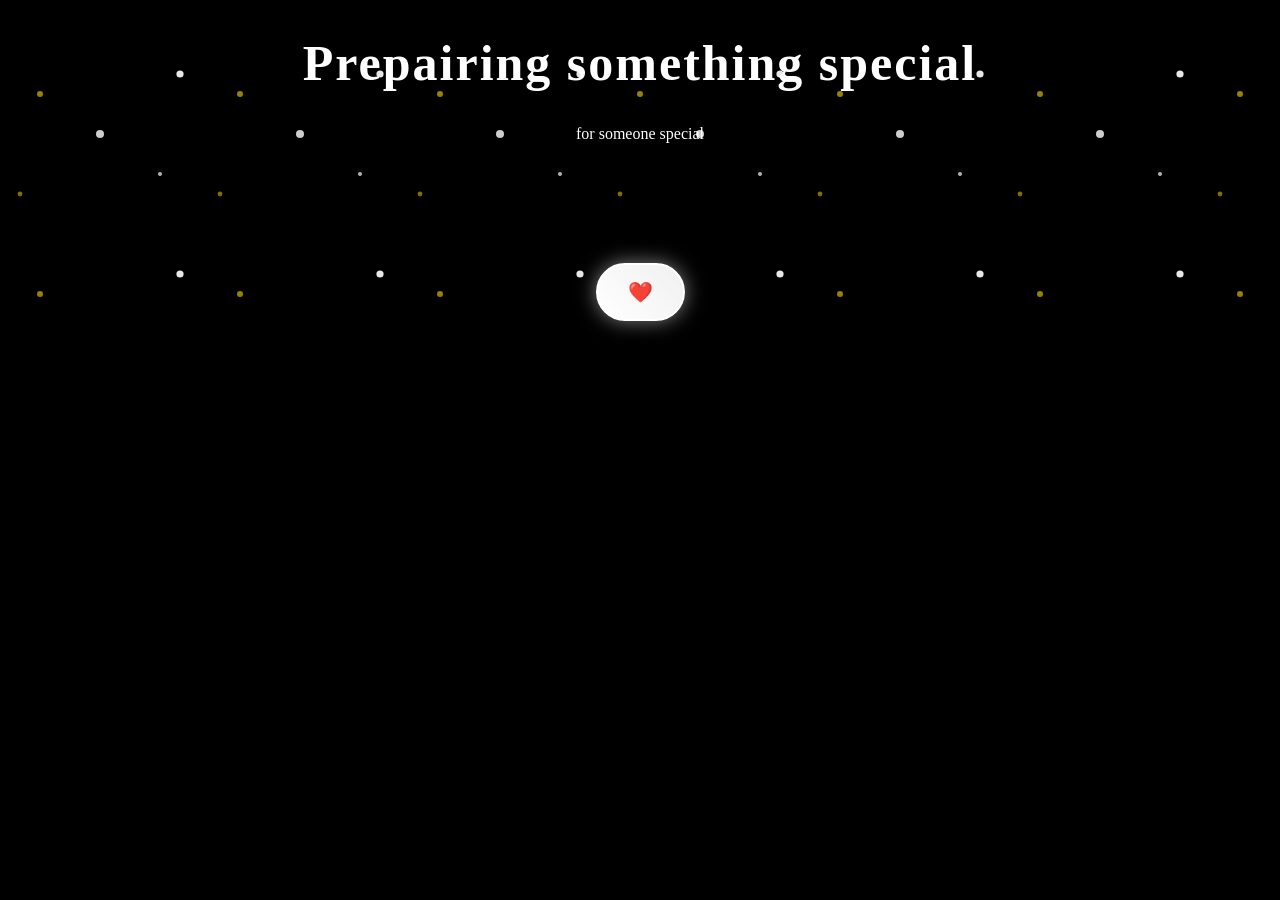
==== index.html @ 8d3af632 "Add files via upload" ====
<!DOCTYPE html>
<html>
<head>
<title>EID SPECIAL</title>
<h1>Prepairing something special</h1>
<p>for someone special
</p>
<link rel="stylesheet" href="style.css">
</head>

<body>
<div class="container">


<button onclick="nextPage()">❤️</button>

</div>

<script>
function nextPage(){
window.location="page2.html";
}
</script>

</body>
</html>
---- style.css ----
body{
margin:0;
padding:0;
font-family:'Brush Script MT', cursive;
text-align:center;
color:white;
background: #000000;
position: relative;
overflow-y: auto;
}

body::before {
content: '';
position: absolute;
top: 0;
left: 0;
width: 100%;
height: 100%;
background-image: url('data:image/svg+xml,<svg xmlns="http://www.w3.org/2000/svg" viewBox="0 0 100 100"><circle cx="50" cy="50" r="2" fill="white" opacity="0.8"/><circle cx="20" cy="30" r="1.5" fill="gold" opacity="0.6"/><circle cx="80" cy="70" r="1" fill="white" opacity="0.7"/><circle cx="10" cy="80" r="1.2" fill="gold" opacity="0.5"/><circle cx="90" cy="20" r="1.8" fill="white" opacity="0.9"/></svg>');
background-size: 200px 200px;
pointer-events: none;
z-index: -1;
}

.container{
margin-top:120px;
position: relative;
z-index: 1;
}

h1{
font-size:50px;
color:white;
animation: glow 2s ease-in-out infinite alternate;
font-weight: bold;
letter-spacing: 2px;
}

@keyframes glow {
from {
text-shadow:0 0 20px white, 0 0 40px white, 0 0 60px white;
}
to {
text-shadow:0 0 30px white, 0 0 50px white, 0 0 80px white;
}
}

button{
padding:15px 30px;
font-size:20px;
border:2px solid white;
border-radius:50px;
background: linear-gradient(45deg, #ffffff, #f0f0f0);
cursor:pointer;
box-shadow:0 0 20px rgba(255,255,255,0.5);
transition: all 0.3s ease;
font-weight: bold;
color: black;
position: relative;
overflow: hidden;
font-family: inherit;
}

button:hover{
background: linear-gradient(45deg, #f0f0f0, #ffffff);
transform: scale(1.1);
box-shadow:0 0 30px rgba(255,255,255,0.8);
color: black;
}

button:active {
transform: scale(0.95);
}

.letter-box {
    margin-top: 30px;
    display: inline-block;
    background: linear-gradient(45deg, #ffecd2, #fcb69f, #ff9a9e, #fecfef, #c7ceea);
    border: 4px solid gold;
    border-radius: 20px;
    padding: 30px;
    box-shadow: 0 0 30px rgba(0,0,0,0.2), 0 0 50px gold;
    max-width: 500px;
    text-align: center;
    animation: pulse 3s ease-in-out infinite;
}

.hero-image {
    width: 100%;
    max-width: 900px;
    height: auto;
    object-fit: contain;
    border-radius: 25px;
    border: 3px solid rgba(255,255,255,0.6);
    box-shadow: 0 0 25px rgba(255, 255, 255, 0.25);
    margin-bottom: 25px;
}

@keyframes pulse {
    0% { transform: scale(1); }
    50% { transform: scale(1.02); }
    100% { transform: scale(1); }
}

.letter-box textarea {
    width: 100%;
    height: 150px;
    border: 2px solid gold;
    border-radius: 10px;
    padding: 10px;
    font-family: inherit;
    font-size: 16px;
    resize: none;
    background: #fff;
    color: #333;
    box-shadow: inset 0 0 10px rgba(0,0,0,0.1);
}

.letter-box textarea:focus {
    outline: none;
    border-color: #ffd700;
    box-shadow: inset 0 0 10px rgba(255,215,0,0.3);
}

.letter-box button {
    margin-top: 15px;
    padding: 15px 30px;
    font-size: 20px;
    border: 2px solid white;
    border-radius: 25px;
    background: linear-gradient(45deg, #ffffff, #f0f0f0);
    color: black;
    cursor: pointer;
    box-shadow: 0 0 20px rgba(255,255,255,0.5);
    transition: all 0.3s ease;
    font-weight: bold;
    font-family: inherit;
}

.letter-box button:hover {
    background: linear-gradient(45deg, #f0f0f0, #ffffff);
    transform: scale(1.1);
    box-shadow: 0 0 30px rgba(255,255,255,0.8);
}

.letter-box button:active {
    transform: scale(0.95);
}

#letterContent p {
    font-size: 18px;
    color: white;
    margin: 10px 0;
    line-height: 1.5;
}
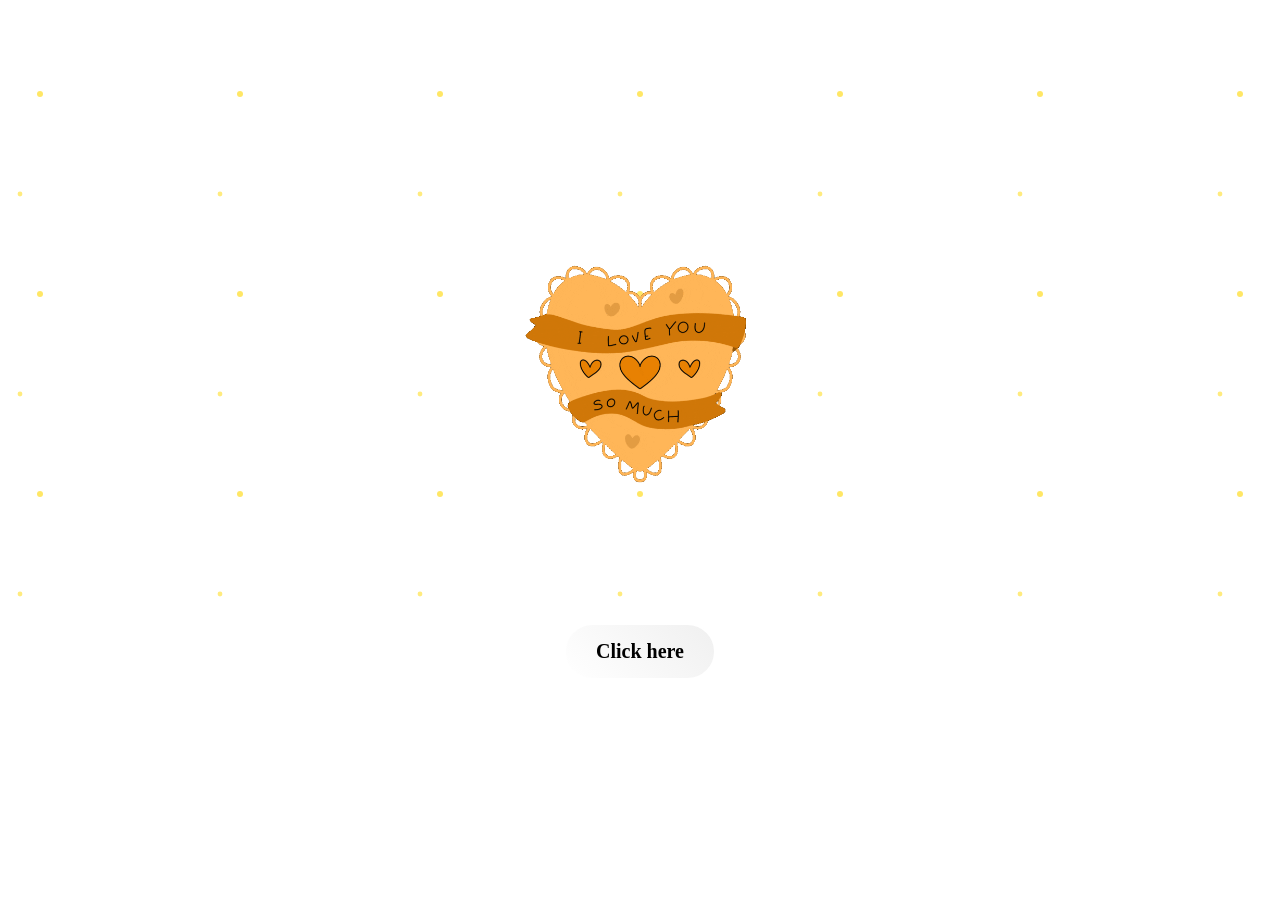
==== commit e13f0712: "Add files via upload" ====
--- a/index.html
+++ b/index.html
@@ -1,18 +1,42 @@
 <!DOCTYPE html>
 <html>
 <head>
+
+    <head>
+<meta charset="UTF-8">
+<meta name="viewport" content="width=device-width, initial-scale=1.0">
+
+<style>
+button img{
+    width:100px;
+    height:auto;
+}
+
+button{
+    background: transparent;
+    border:none;
+    cursor:pointer;
+}
+</style>
+
+</head>
 <title>EID SPECIAL</title>
 <h1>Prepairing something special</h1>
 <p>for someone special
 </p>
 <link rel="stylesheet" href="style.css">
+
+
+<img src="eid.gif.gif" width="250" class="sticker">
 </head>
 
 <body>
+
+    <body style="background: url('https://i.pinimg.com/originals/ed/b1/b0/edb1b0273678100e75361d7bae3068f3.gif') center/cover no-repeat fixed;"></body>
 <div class="container">
 
 
-<button onclick="nextPage()">❤️</button>
+<button onclick="nextPage()"> Click here</button>
 
 </div>
 
--- a/style.css
+++ b/style.css
@@ -7,6 +7,9 @@
 background: #000000;
 position: relative;
 overflow-y: auto;
+.sticker{
+margin-top:90px;
+}
 }
 
 body::before {
@@ -85,16 +88,8 @@
     animation: pulse 3s ease-in-out infinite;
 }
 
-.hero-image {
-    width: 100%;
-    max-width: 900px;
-    height: auto;
-    object-fit: contain;
-    border-radius: 25px;
-    border: 3px solid rgba(255,255,255,0.6);
-    box-shadow: 0 0 25px rgba(255, 255, 255, 0.25);
-    margin-bottom: 25px;
-}
+
+
 
 @keyframes pulse {
     0% { transform: scale(1); }
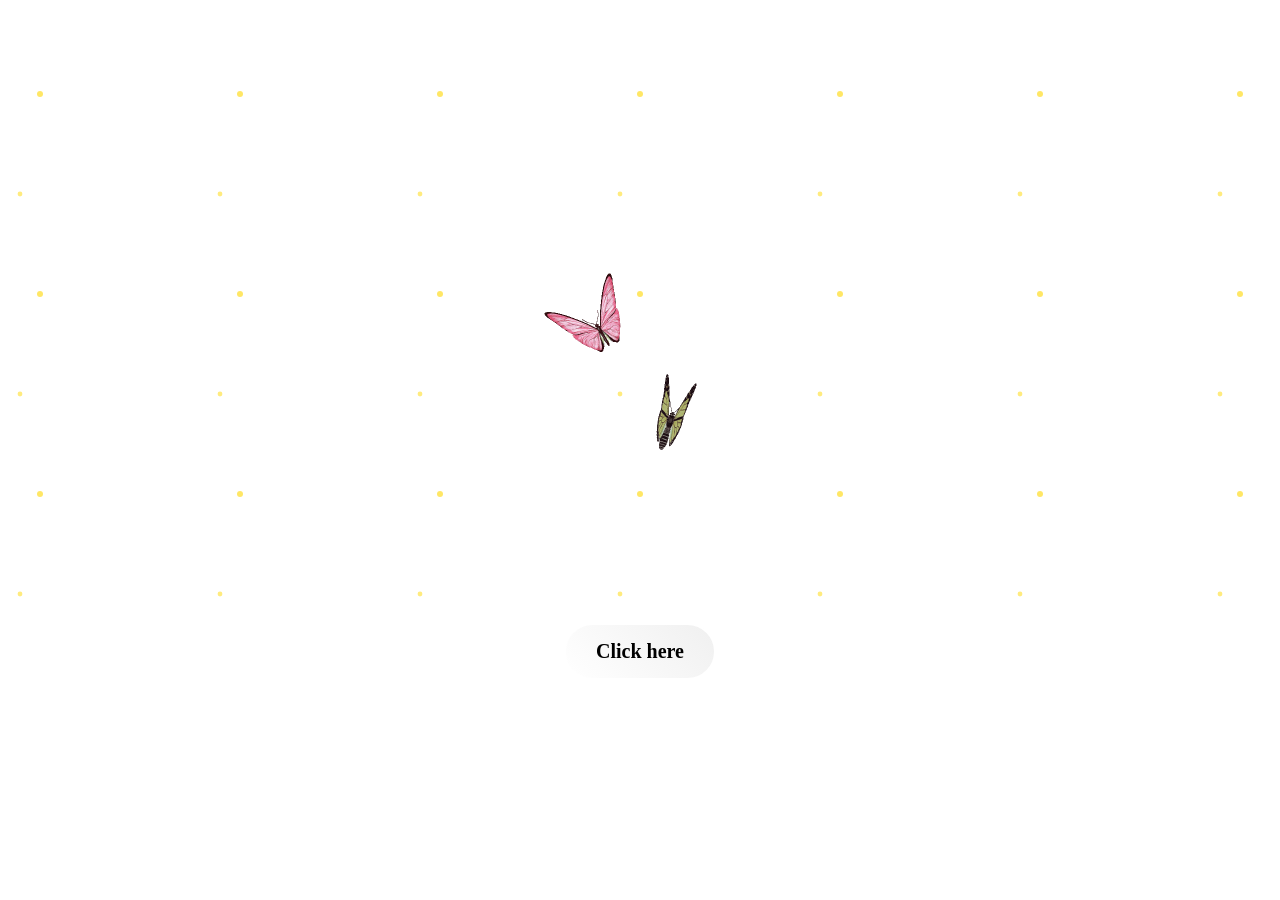
==== commit 16851730: "Add files via upload" ====
--- a/index.html
+++ b/index.html
@@ -27,7 +27,7 @@
 <link rel="stylesheet" href="style.css">
 
 
-<img src="eid.gif.gif" width="250" class="sticker">
+<img src="butterfly.gif" width="250" class="sticker">
 </head>
 
 <body>
